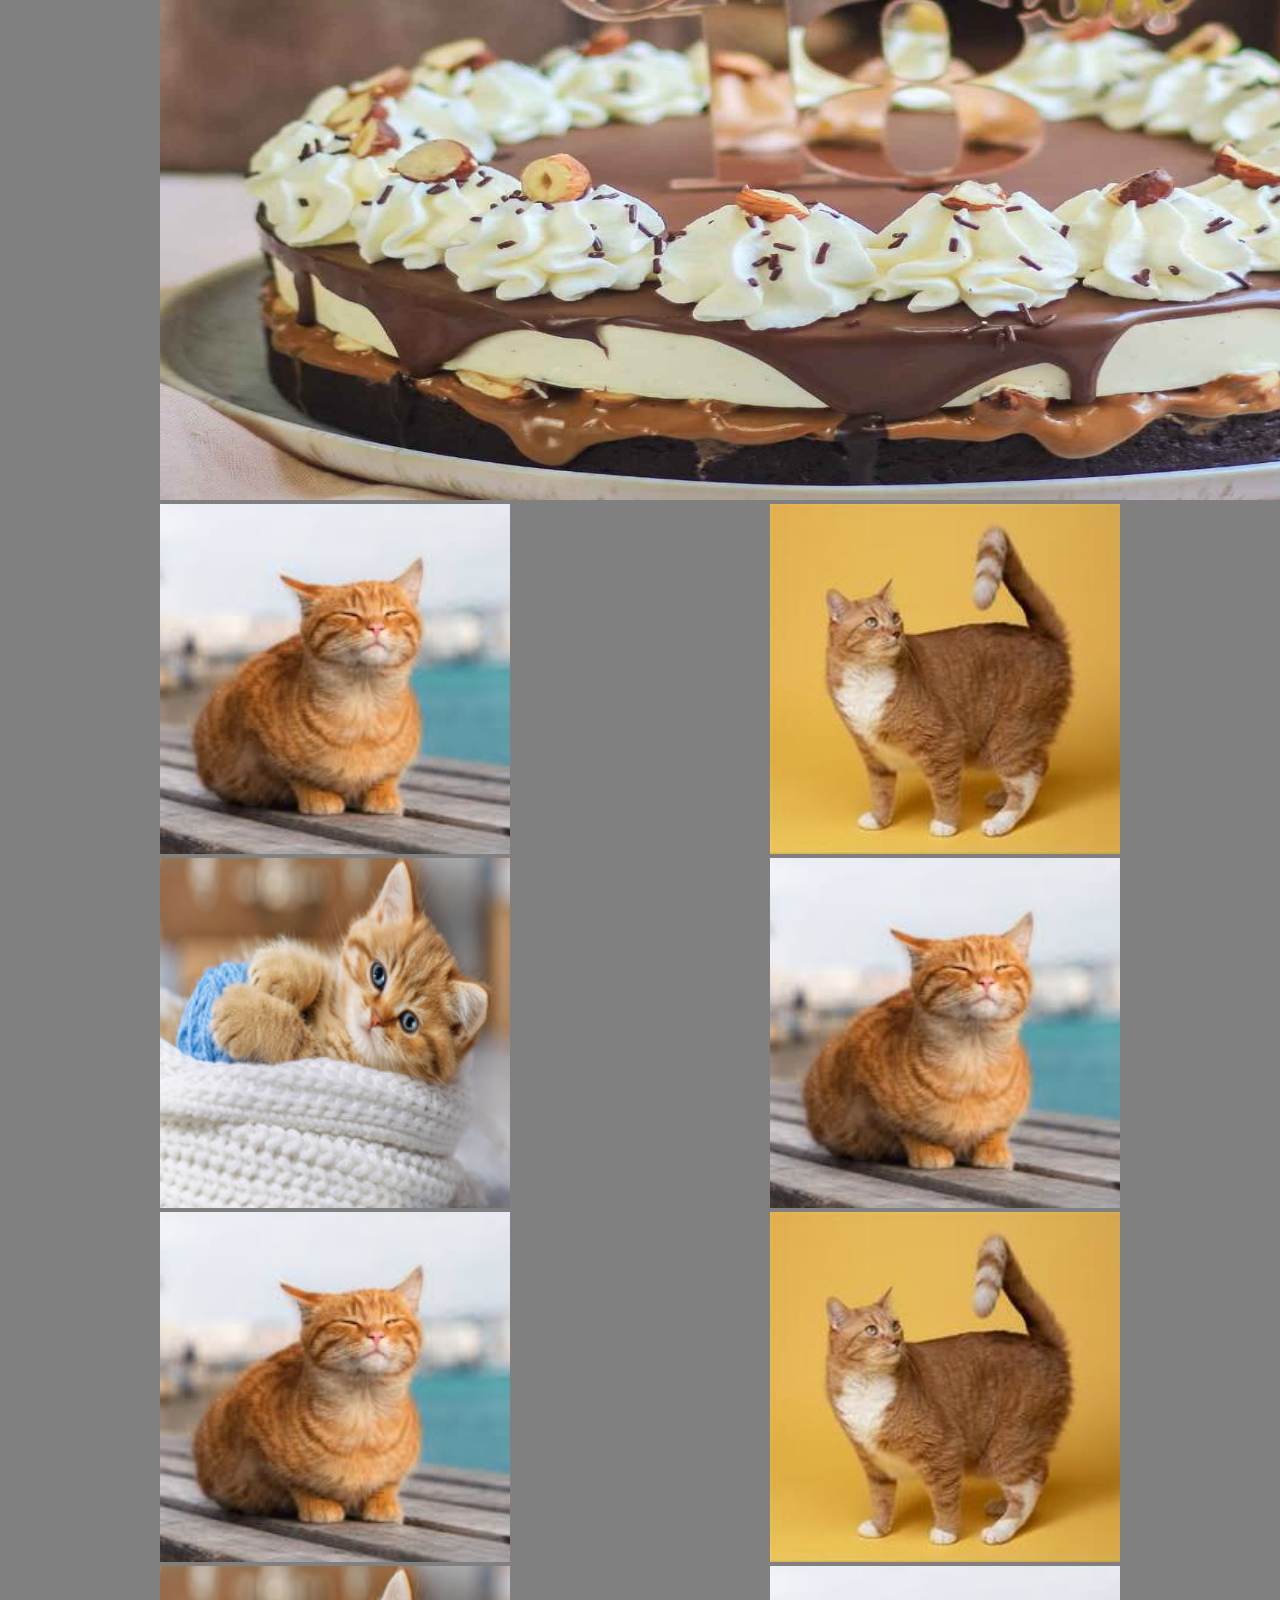
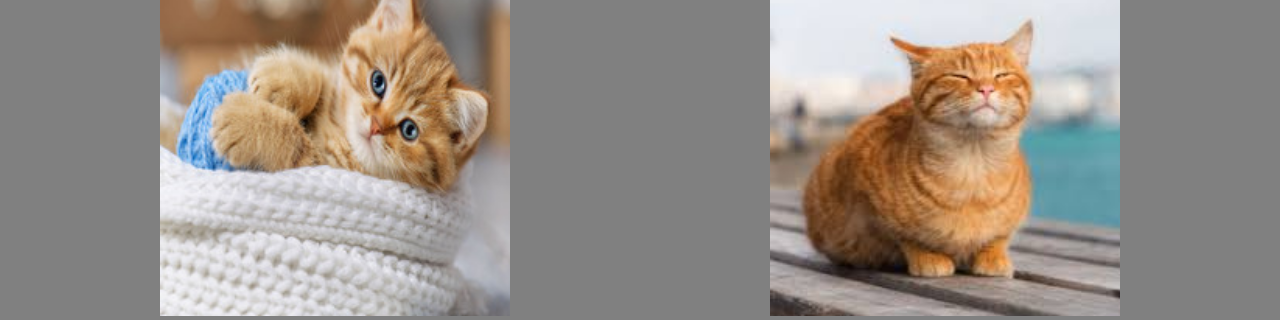
==== media_query/index.html @ 4c3e52aa "media query 1" ====
<!DOCTYPE html>
<html lang="en">
<head>
    <meta charset="UTF-8">
    <meta http-equiv="X-UA-Compatible" content="IE=edge">
    <meta name="viewport" content="width=device-width, initial-scale=1.0">
    <link rel="stylesheet" href="css/style.css">
    <title>Document</title>
</head>
<body>
    <div class="contenaire">
        <header>
            <img src="img/hdr.jpg" alt="">
        </header>
        <main>
            <section class="cat1">
                <div>
                    <img src="img/cat1.jpg" alt="">
                </div>
                <div>
                    <img src="img/cat2.jpg" alt="">
                </div>
                <div>
                    <img src="img/cat3.jpeg" alt="">
                </div>
                <div>
                    <img src="img/cat1.jpg" alt="">
                </div>
            </section>
            <section class="cat1">
                <div>
                    <img src="img/cat1.jpg" alt="">
                </div>
                <div>
                    <img src="img/cat2.jpg" alt="">
                </div>
                <div>
                    <img src="img/cat3.jpeg" alt="">
                </div>
                <div>
                    <img src="img/cat1.jpg" alt="">
                </div>
            </section>
        </main>
    </div>
</body>
</html>
---- media_query/css/style.css ----
html, body, div, span, applet, object, iframe,
h1, h2, h3, h4, h5, h6, p, blockquote, pre,
a, abbr, acronym, address, big, cite, code,
del, dfn, em, img, ins, kbd, q, s, samp,
small, strike, strong, sub, sup, tt, var,
b, u, i, center,
dl, dt, dd, ol, ul, li,
fieldset, form, label, legend,
table, caption, tbody, tfoot, thead, tr, th, td,
article, aside, canvas, details, embed, 
figure, figcaption, footer, header, hgroup, 
menu, nav, output, ruby, section, summary,
time, mark, audio, video {
margin: 0;
padding: 0;
border: 0;
vertical-align: baseline;
}
*{
    box-sizing: border-box;

}
body{
    background-color: gray;
}
.contenaire{
    width: 1440px;
    margin: auto;
}

header img{
    width: 1440px;
    height: 500px;
}
.cat1{
    display: flex;
    justify-content: space-between;
    flex-wrap: wrap;
}
img{
    width: 350px;
}

@media (max-width: 1440px){
    .contenaire{
        width: 960px;
    }
    .img{
        width: 50%;
    }
}
@media (max-width: 960px){

}
@media (max-width: 760px){

}
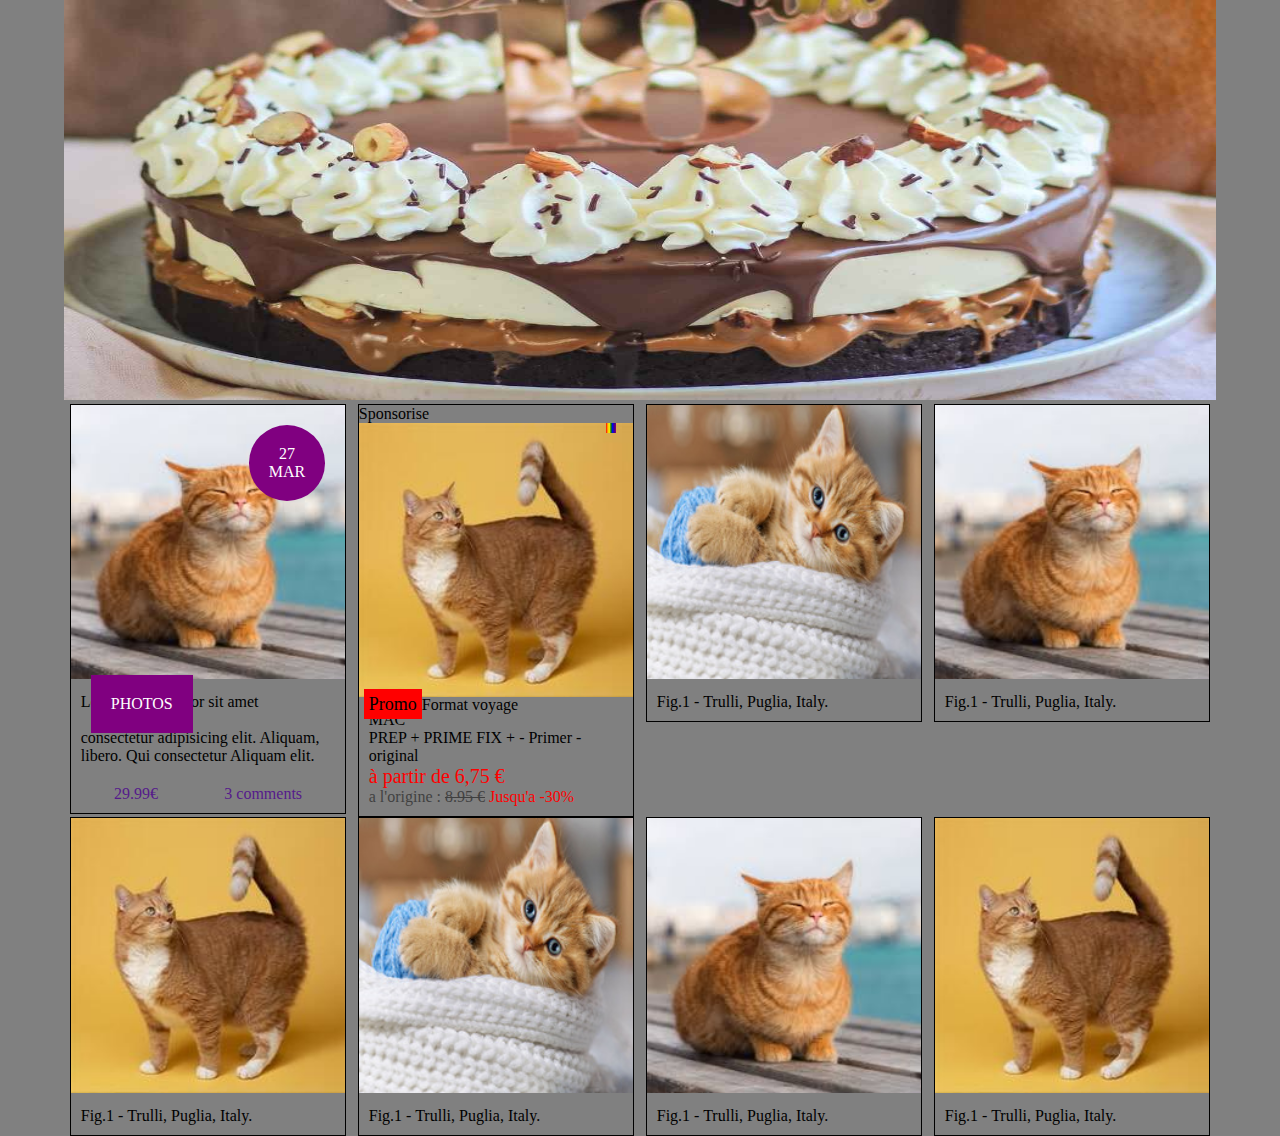
==== commit e9c4b1ce: "tp6" ====
--- a/media_query/index.html
+++ b/media_query/index.html
@@ -5,6 +5,7 @@
     <meta http-equiv="X-UA-Compatible" content="IE=edge">
     <meta name="viewport" content="width=device-width, initial-scale=1.0">
     <link rel="stylesheet" href="css/style.css">
+    <link rel="stylesheet" href="https://cdnjs.cloudflare.com/ajax/libs/font-awesome/6.4.0/css/all.min.css" integrity="sha512-iecdLmaskl7CVkqkXNQ/ZH/XLlvWZOJyj7Yy7tcenmpD1ypASozpmT/E0iPtmFIB46ZmdtAc9eNBvH0H/ZpiBw==" crossorigin="anonymous" referrerpolicy="no-referrer" />
     <title>Document</title>
 </head>
 <body>
@@ -14,31 +15,73 @@
         </header>
         <main>
             <section class="cat1">
-                <div>
-                    <img src="img/cat1.jpg" alt="">
+                <div class="img1">
+                    <div class="mar">27 <br> <p>MAR</p></div>
+                    <div class="screen"><p>PHOTOS</p></div>
+                    <figure>
+                        <img src="img/cat1.jpg" alt="">
+                        <figcaption>
+                            Lorem ipsum dolor sit amet <br><br>
+                            consectetur adipisicing elit. Aliquam, libero. Qui
+                            consectetur Aliquam elit. 
+
+                            <div class="hdrdiv">
+                                <a href="">29.99€</a>
+                                <a href="">3 comments</a>
+                            </div>
+                        </figcaption> 
+                    </figure>
                 </div>
                 <div>
-                    <img src="img/cat2.jpg" alt="">
+                    <figure class="lick">
+                        <p>Sponsorise</p>
+                        <div class="like"><i class="fa-regular fa-heart"></i></div>
+                        <div class="promo"><p><span>Promo</span>Format voyage</p></div>
+                        <img src="img/cat2.jpg" alt="">
+                        <figcaption>
+                            <p>MAC <br>
+                            PREP + PRIME FIX + - Primer - original <br>
+                            <span class="prix">à partir de 6,75 €</span> <br>
+                            <span class="origine">a l'origine : <span class="bare">8.95 €</span> </span> <span class="prix1">Jusqu'a -30%</span> </span>
+                            </p>
+                        </figcaption>
+                    </figure>
                 </div>
                 <div>
-                    <img src="img/cat3.jpeg" alt="">
+                    <figure>
+                        <img src="img/cat3.jpeg" alt="">
+                        <figcaption>Fig.1 - Trulli, Puglia, Italy.</figcaption>
+                    </figure>
                 </div>
                 <div>
-                    <img src="img/cat1.jpg" alt="">
-                </div>
-            </section>
-            <section class="cat1">
-                <div>
-                    <img src="img/cat1.jpg" alt="">
+                    <figure>
+                        <img src="img/cat1.jpg" alt="">
+                        <figcaption>Fig.1 - Trulli, Puglia, Italy.</figcaption>
+                    </figure>
                 </div>
                 <div>
-                    <img src="img/cat2.jpg" alt="">
+                    <figure>
+                        <img src="img/cat2.jpg" alt="">
+                        <figcaption>Fig.1 - Trulli, Puglia, Italy.</figcaption>
+                    </figure>
                 </div>
                 <div>
-                    <img src="img/cat3.jpeg" alt="">
+                    <figure>
+                        <img src="img/cat3.jpeg" alt="">
+                        <figcaption>Fig.1 - Trulli, Puglia, Italy.</figcaption>
+                    </figure>
                 </div>
                 <div>
-                    <img src="img/cat1.jpg" alt="">
+                    <figure>
+                        <img src="img/cat1.jpg" alt="">
+                        <figcaption>Fig.1 - Trulli, Puglia, Italy.</figcaption>
+                    </figure>
+                </div>
+                <div>
+                    <figure>
+                        <img src="img/cat2.jpg" alt="">
+                        <figcaption>Fig.1 - Trulli, Puglia, Italy.</figcaption>
+                    </figure>
                 </div>
             </section>
         </main>
--- a/media_query/css/style.css
+++ b/media_query/css/style.css
@@ -23,6 +23,9 @@
 body{
     background-color: gray;
 }
+a{
+    text-decoration: none;
+}
 .contenaire{
     width: 1440px;
     margin: auto;
@@ -34,24 +37,143 @@
 }
 .cat1{
     display: flex;
-    justify-content: space-between;
     flex-wrap: wrap;
 }
+section > div{
+    width: 340px;
+    margin: 10px;
+    border: 1px solid black;
+}
 img{
-    width: 350px;
+    width: 100%;
 }
-
+figcaption{
+    margin: 10px;
+}
+.img1{
+    position: relative;
+}
+.mar{
+    position: absolute;
+    z-index: 1;
+    text-align: center;
+    background-color: purple;
+    color: white;
+    padding: 20px;
+    border-radius: 50%;
+    right: 20px;
+    top: 20px;
+}
+.screen{
+    position: absolute;
+    text-align: center;
+    background-color: purple;
+    color: white;
+    padding: 20px;
+    top: 270px;
+    left: 20px;
+}
+.hdrdiv{
+    color: purple;
+    display: flex;
+    justify-content: space-around;
+    padding-top: 20px;
+}
+.lick{
+    position: relative;
+}
+.like{
+    display: inline;
+    padding: 5px;
+    font-size: 40px;
+    background-image: linear-gradient(to right, red, orange, yellow, green, blue, indigo, purple ) ;
+    position: absolute;
+    left: 90%;
+}
+.promo{
+    display: inline;
+    position: absolute;
+    top: 72%;
+    left: 5px;
+}
+.promo span{
+    background-color: red;
+    font-size: 18px;
+    padding: 5px;
+}
+.bare{
+    text-decoration: line-through;
+}
+.origine{
+    opacity: 0.5;
+}
+.prix{
+    color: red;
+    font-size: 20px;
+}
+.prix1{
+    color: red;
+}
 @media (max-width: 1440px){
     .contenaire{
-        width: 960px;
+        width: 90%;
     }
     .img{
         width: 50%;
     }
+    header img{
+    width: 100%;
+    height: 400px;
+    }
+    section > div{
+    width: 24%;
+    height: 24%;
+    margin: 0;
 }
+    img{
+    width: 100%;
+}
+    .cat1{
+        justify-content: space-around;
+    }
+}
+
 @media (max-width: 960px){
+    .contenaire{
+        width: 100%;
+    }
+    header img{
+    display: none;
+    }
+    img{
+    width: 100%;
+}
+.cat1{
+    margin-left: 0px;
+}
+}
 
+@media (max-width: 760px){
+    .contenaire{
+        width: 100%;
+    }
+    .img{
+        width: 50%;
+    }
+    header img{
+    display: none;
+    }
+    img{
+    width: 230px;
 }
-@media (max-width: 760px){
-
+section > div{
+    width: 100%;
+    height: 100%;
+    display: flex;
+    justify-content: center;
+    margin-bottom: 20px;
 }
+.cat1{
+    display: block;
+}
+}
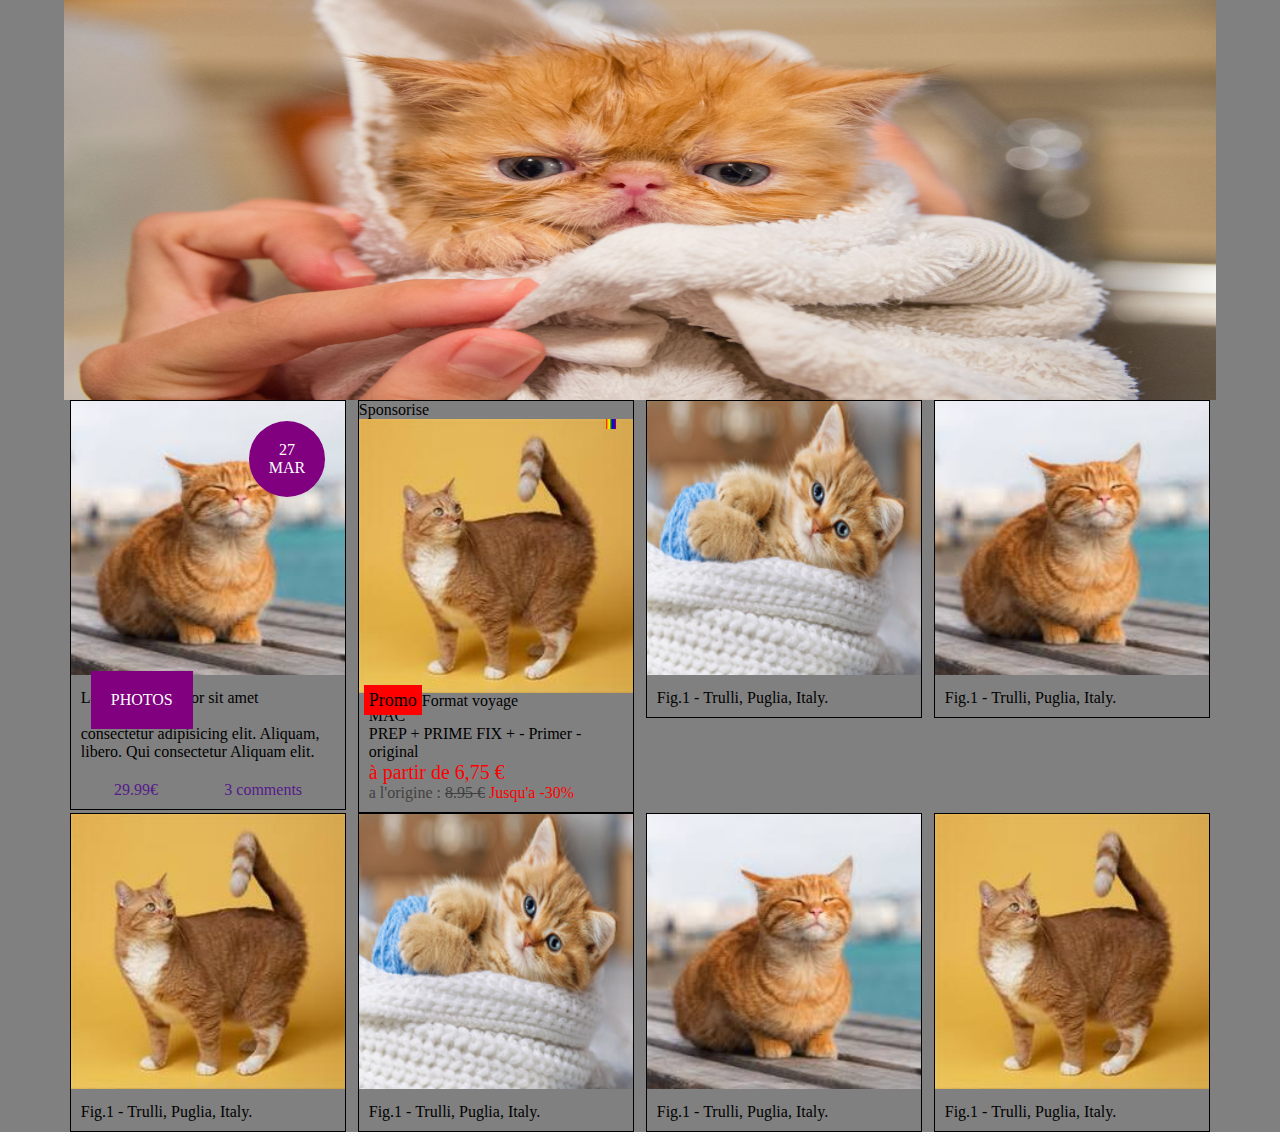
==== commit 238d624b: "query" ====
--- a/media_query/index.html
+++ b/media_query/index.html
@@ -11,7 +11,8 @@
 <body>
     <div class="contenaire">
         <header>
-            <img src="img/hdr.jpg" alt="">
+            <img src="img/hdr.jpg" alt="" class="hdrimg1">
+            <img src="img/dan-wayman-FIy2C-oZPgA-unsplash-1-scaled.jpg" alt="" class="hdrimg2">
         </header>
         <main>
             <section class="cat1">
--- a/media_query/css/style.css
+++ b/media_query/css/style.css
@@ -25,6 +25,9 @@
 }
 a{
     text-decoration: none;
+}
+.hdrimg2{
+    display: none;
 }
 .contenaire{
     width: 1440px;
@@ -121,6 +124,13 @@
     .img{
         width: 50%;
     }
+    .hdrimg2{
+    width: 100%;
+    display: block;
+}
+    .hdrimg1{
+    display: none;
+}
     header img{
     width: 100%;
     height: 400px;
@@ -145,6 +155,9 @@
     header img{
     display: none;
     }
+    .hdrimg2{
+    display: none;
+}
     img{
     width: 100%;
 }
